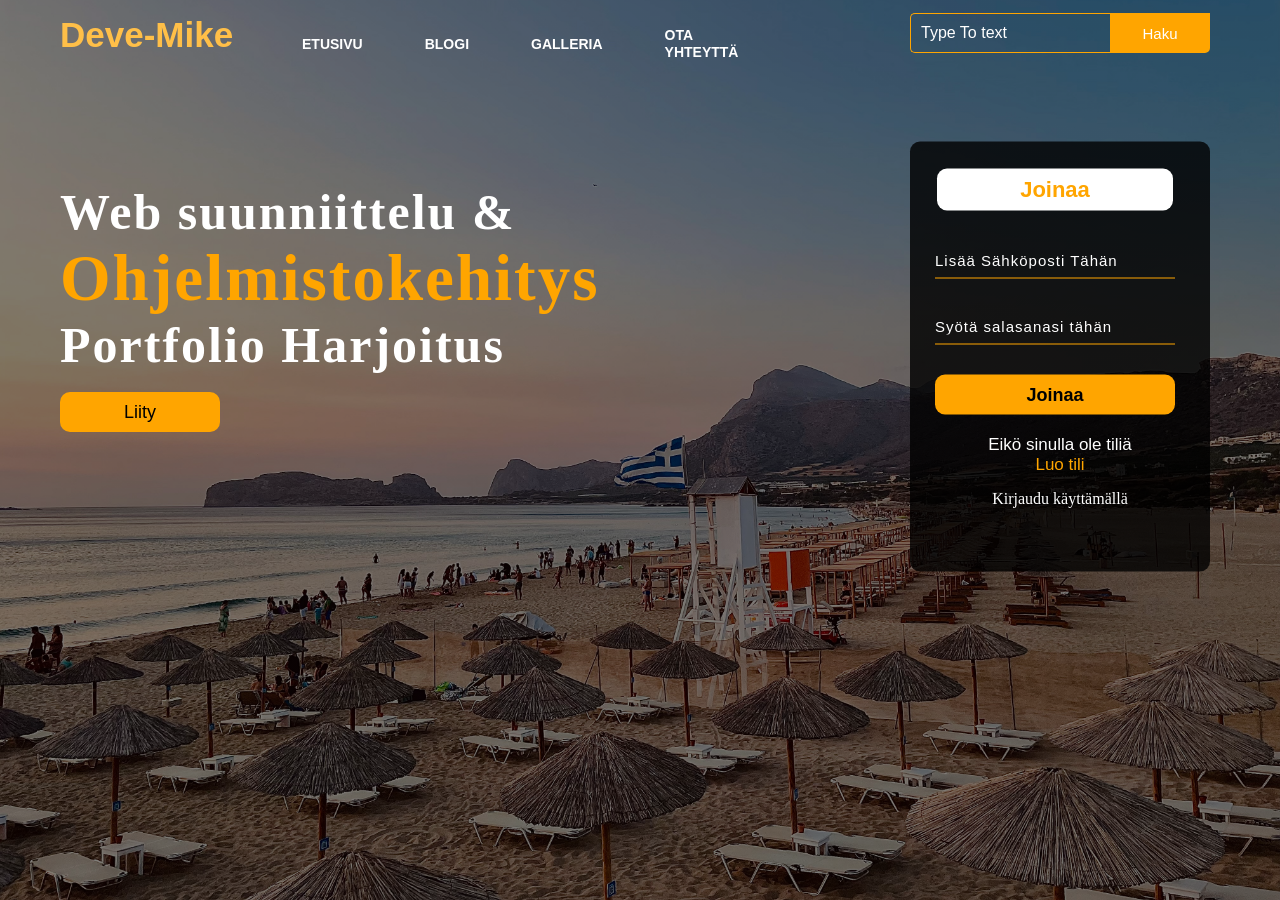
==== index.html @ fd127870 "first commit" ====
<!DOCTYPE html>
<html lang="fi">

<head>
    <title>Portfolio</title>
    <link rel="stylesheet" href="style.css">
</head>

<body>

    <div class="main">
        <div class="navbar">
            <div class="icon">
                <h2 class="logo">Deve-Mike</h2>
            </div>

            <div class="menu">
                <ul>
                    <li><a href="#">ETUSIVU</a></li>
                    <li><a href="#">BLOGI</a></li>
                    <li><a href="#">GALLERIA</a></li>
                    <li><a href="yhteys.html">OTA YHTEYTTÄ</a></li>
                </ul>
            </div>

            <div class="search">
                <input class="srch" type="search" name="" placeholder="Type To text">
                <a href="#"> <button class="btn">Haku</button></a>
            </div>

        </div>
        <div class="content">
            <h1>Web suunniittelu & <br><span>Ohjelmistokehitys</span> <br>Portfolio Harjoitus</h1><br>


            <button class="cn"><a href="#">Liity</a></button>

            <div class="form">
                <h2>Joinaa</h2>
                <input type="email" name="email" placeholder="Lisää Sähköposti Tähän">
                <input type="password" name="" placeholder="Syötä salasanasi tähän">
                <button class="btnn"><a href="#">Joinaa</a></button>

                <p class="link">Eikö sinulla ole tiliä<br>
                    <a href="#">Luo tili</a>
                <p class="liw">Kirjaudu käyttämällä</p>
            </div>
        </div>
    </div>
</body>

</html>
---- style.css ----
* {
    margin: 0;
    padding: 0;
}

.main {
    width: 100%;
    background: linear-gradient(to top, rgba(0, 0, 0, 0.5)50%, rgba(0, 0, 0, 0.5)50%), url(kis.jpeg);
    background-position: center;
    background-size: cover;
    height: 100vh;
}

.navbar {
    width: 1200px;
    height: 75px;
    margin: auto;
}

.icon {
    width: 200px;
    float: left;
    height: 70px;
}

.logo {
    color: rgb(255, 191, 72);
    font-size: 35px;
    font-family: Arial;
    padding-left: 20px;
    float: left;
    padding-top: 10px;
    margin-top: 5px
}

.menu {
    width: 400px;
    float: left;
    height: 70px;
}

ul {
    float: left;
    display: flex;
    justify-content: center;
    align-items: center;
}

ul li {
    list-style: none;
    margin-left: 62px;
    margin-top: 27px;
    font-size: 14px;
}

ul li a {
    text-decoration: none;
    color: white;
    font-family: Arial;
    font-weight: bold;
    transition: 0.4s ease-in-out;
}

ul li a:hover {
    color: orange;
}

.search {
    width: 330px;
    float: left;
    margin-left: 270px;
}

.srch {
    font-family: 'Times New Roman';
    width: 200px;
    height: 40px;
    background: transparent;
    border: 1px solid orange;
    margin-top: 13px;
    color: white;
    border-right: none;
    font-size: 16px;
    float: left;
    padding: 10px;
    border-bottom-left-radius: 5px;
    border-top-left-radius: 5px;
}

.btn {
    width: 100px;
    height: 40px;
    background: orange;
    border: 2px solid orange;
    margin-top: 13px;
    color: white;
    font-size: 15px;
    border-bottom-right-radius: 5px;
    border-bottom-right-radius: 5px;
    transition: 0.2s ease;
    cursor: pointer;
}

.btn:hover {
    color: #000;
}

.btn:focus {
    outline: none;
}

.srch:focus {
    outline: none;
}

.content {
    width: 1200px;
    height: auto;
    margin: auto;
    color: white;
    position: relative;
}

.content .par {
    padding-left: 20px;
    padding-bottom: 25px;
    font-family: Arial;
    letter-spacing: 1.2px;
    line-height: 30px;
}

.content h1 {
    font-family: 'Times New Roman';
    font-size: 50px;
    padding-left: 20px;
    margin-top: 9%;
    letter-spacing: 2px;
}

.content .cn {
    width: 160px;
    height: 40px;
    background: orange;
    border: none;
    margin-bottom: 10px;
    margin-left: 20px;
    font-size: 18px;
    border-radius: 10px;
    cursor: pointer;
    transition: .4s ease;
}

.content .cn a {
    text-decoration: none;
    color: black;
    transition: .3s ease;
}

.cn:hover {
    background-color: white;
}

.content span {
    color: orange;
    font-size: 65px
}

.form {
    width: 250px;
    height: 380px;
    background: linear-gradient(to top, rgba(0, 0, 0, 0.8)50%, rgba(0, 0, 0, 0.8)50%);
    position: absolute;
    top: -20px;
    left: 870px;
    transform: translate(0%, -5%);
    border-radius: 10px;
    padding: 25px;
}

.form h2 {
    width: 220px;
    font-family: sans-serif;
    text-align: center;
    color: orange;
    font-size: 22px;
    background-color: white;
    border-radius: 10px;
    margin: 2px;
    padding: 8px;
}

.form input {
    width: 240px;
    height: 35px;
    background: transparent;
    border-bottom: 1px solid orange;
    border-top: none;
    border-right: none;
    border-left: none;
    color: #fff;
    font-size: 15px;
    letter-spacing: 1px;
    margin-top: 30px;
    font-family: sans-serif;
}

.form input:focus {
    outline: none;
}

::placeholder {
    color: #fff;
    font-family: Arial;
}

.btnn {
    width: 240px;
    height: 40px;
    background: orange;
    border: none;
    margin-top: 30px;
    font-size: 18px;
    border-radius: 10px;
    cursor: pointer;
    color: white;
    transition: 0.4s ease;
}

.btnn:hover {
    background: white;
    color: orange;
}

.btnn a {
    text-decoration: none;
    color: black;
    font-weight: bold;
}

.form .link {
    font-family: Arial, Helvetica, sans-serif;
    font-size: 17px;
    padding-top: 20px;
    text-align: center;
}

.form .link a {
    text-decoration: none;
    color: orange;
}

.liw {
    padding-top: 15px;
    padding-bottom: 10px;
    text-align: center;
}
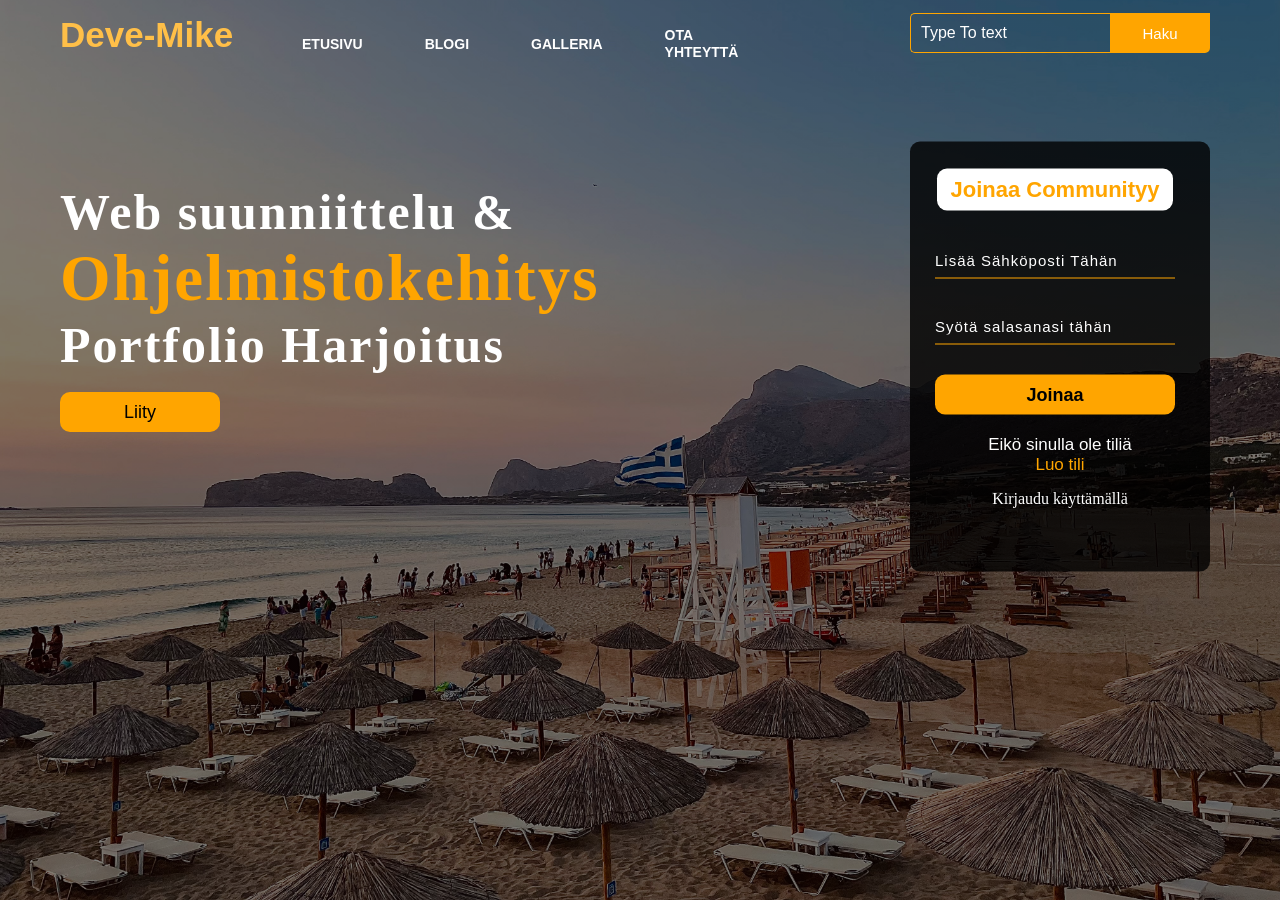
==== commit 557da235: "Lisätty h2 elementtiin tekstiä" ====
--- a/index.html
+++ b/index.html
@@ -36,7 +36,7 @@
             <button class="cn"><a href="#">Liity</a></button>
 
             <div class="form">
-                <h2>Joinaa</h2>
+                <h2>Joinaa Communityy</h2>
                 <input type="email" name="email" placeholder="Lisää Sähköposti Tähän">
                 <input type="password" name="" placeholder="Syötä salasanasi tähän">
                 <button class="btnn"><a href="#">Joinaa</a></button>
